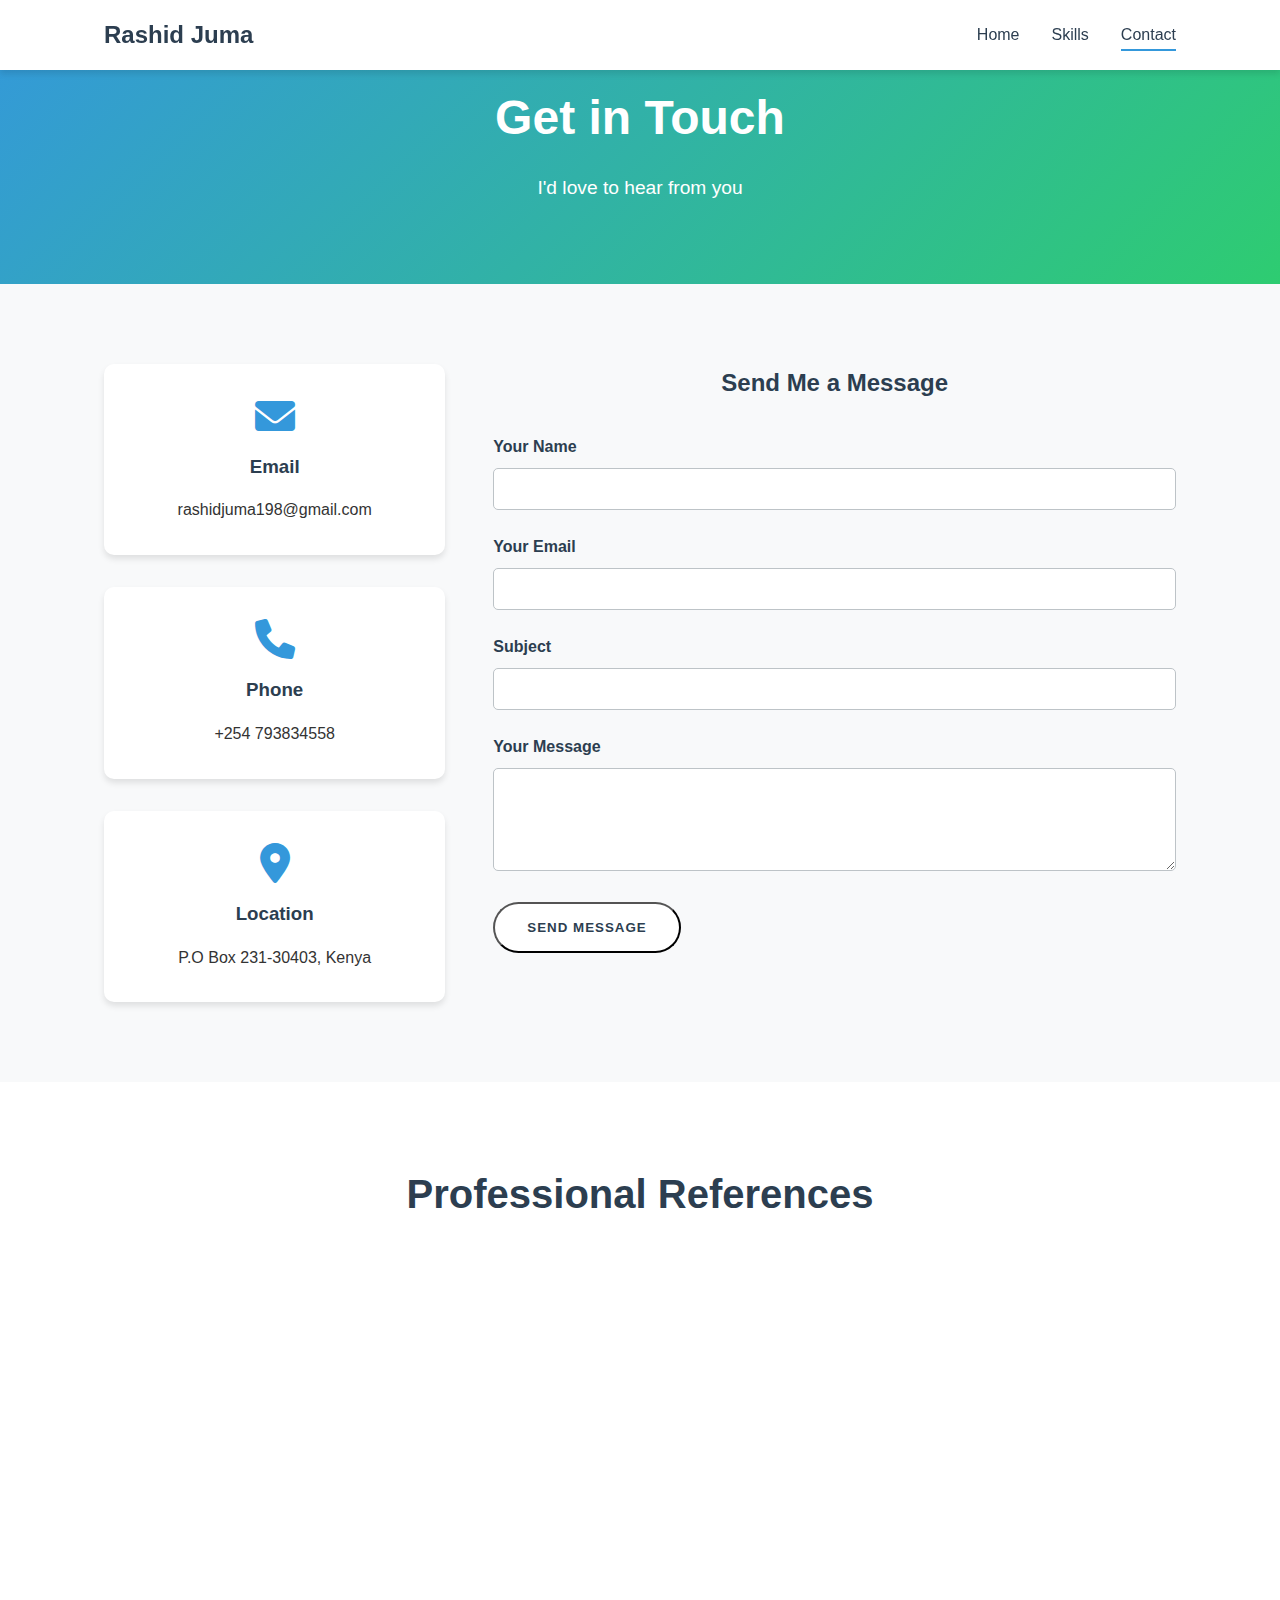
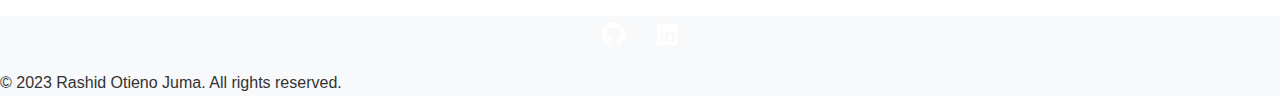
==== contact.html @ 8a2f4b9f "This is my portfolio" ====
<!DOCTYPE html>
<html lang="en">
<head>
    <meta charset="UTF-8">
    <meta name="viewport" content="width=device-width, initial-scale=1.0">
    <title>Rashid Otieno Juma - Contact</title>
    <link rel="stylesheet" href="styles/style.css">
    <link rel="stylesheet" href="https://cdnjs.cloudflare.com/ajax/libs/font-awesome/6.0.0-beta3/css/all.min.css">
</head>
<body>
    <header>
        <nav>
            <div class="logo">Rashid Juma</div>
            <ul class="nav-links">
                <li><a href="index.html">Home</a></li>
                <li><a href="skills.html">Skills</a></li>
                <li><a href="contact.html" class="active">Contact</a></li>
            </ul>
            <div class="burger">
                <div class="line1"></div>
                <div class="line2"></div>
                <div class="line3"></div>
            </div>
        </nav>
    </header>

    <section class="page-header">
        <h1>Get in Touch</h1>
        <p>I'd love to hear from you</p>
    </section>

    <section class="contact-container">
        <div class="contact-info">
            <div class="contact-card">
                <i class="fas fa-envelope"></i>
                <h3>Email</h3>
                <p>rashidjuma198@gmail.com</p>
            </div>
            <div class="contact-card">
                <i class="fas fa-phone"></i>
                <h3>Phone</h3>
                <p>+254 793834558</p>
            </div>
            <div class="contact-card">
                <i class="fas fa-map-marker-alt"></i>
                <h3>Location</h3>
                <p>P.O Box 231-30403, Kenya</p>
            </div>
        </div>

        <div class="contact-form">
            <h2>Send Me a Message</h2>
            <form action="https://formspree.io/f/xpwppjzp" method="POST" id="contactForm">
                <div class="form-group">
                    <label for="name">Your Name</label>
                    <input type="text" id="name" name="name" required>
                </div>
                <div class="form-group">
                    <label for="email">Your Email</label>
                    <input type="email" id="email" name="email" required>
                </div>
                <div class="form-group">
                    <label for="subject">Subject</label>
                    <input type="text" id="subject" name="subject" required>
                </div>
                <div class="form-group">
                    <label for="message">Your Message</label>
                    <textarea id="message" name="message" rows="5" required></textarea>
                </div>
                <button type="submit" class="btn primary-btn">Send Message</button>
            </form>
            <div id="formStatus"></div>
        </div>
    </section>

    <section class="references">
        <h2>Professional References</h2>
        <div class="reference-cards">
            <div class="reference-card">
                <h3>Mr. Benjamin Wanyama</h3>
                <p>Senior Lecturer In Software Development</p>
                <p>Emobilis Technology Training Institute</p>
                <p><i class="fas fa-phone"></i> +254 714 359 957</p>
                <p><i class="fas fa-envelope"></i> kingwanyama01@gmail.com</p>
            </div>
            <div class="reference-card">
                <h3>Mr. Anthony Nzuki</h3>
                <p>2X AWS Certified | AWS Cloud Technology Trainer</p>
                <p>Emobilis Technology Training Institute</p>
                <p><i class="fas fa-phone"></i> +254 703 857 404</p>
                <p><i class="fas fa-envelope"></i> anthony.nzuki@aws.ajiraemobilis.org</p>
            </div>
            <div class="reference-card">
                <h3>Dr. Cyprian Odoli</h3>
                <p>Station Coordinator, Kenya Marine and Fisheries Research Institute (KMFRI)</p>
                <p>Baringo Station</p>
                <p><i class="fas fa-phone"></i> +254 703 825 872</p>
                <p><i class="fas fa-envelope"></i> cogombe@yahoo.com</p>
            </div>
        </div>
    </section>

    <footer>
        <div class="social-links">
            <a href="https://github.com/RashidJuma198" target="_blank"><i class="fab fa-github"></i></a>
            <a href="https://linkedin.com/in/rashid-juma-963497194" target="_blank"><i class="fab fa-linkedin"></i></a>
        </div>
        <p>&copy; 2023 Rashid Otieno Juma. All rights reserved.</p>
    </footer>

    <script src="js/script.js"></script>
    <script>
        document.getElementById('contactForm').addEventListener('submit', function(e) {
            e.preventDefault();
            
            const name = document.getElementById('name').value;
            const email = document.getElementById('email').value;
            const subject = document.getElementById('subject').value;
            const message = document.getElementById('message').value;
            
            if (!name || !email || !subject || !message) {
                showFormStatus('error', 'Please fill in all fields');
                return;
            }
            
            // Submit form using fetch API
            fetch('https://formspree.io/f/xpwppjzp', {
                method: 'POST',
                headers: {
                    'Accept': 'application/json',
                    'Content-Type': 'application/json',
                },
                body: JSON.stringify({
                    name: name,
                    email: email,
                    subject: subject,
                    message: message
                })
            })
            .then(response => {
                if (response.ok) {
                    showFormStatus('success', 'Message sent successfully!');
                    document.getElementById('contactForm').reset();
                } else {
                    throw new Error('Error sending message');
                }
            })
            .catch(error => {
                showFormStatus('error', 'Error sending message. Please try again later.');
                console.error('Error sending email:', error);
            });
        });
        
        function showFormStatus(type, message) {
            const statusElement = document.getElementById('formStatus');
            statusElement.classList.remove('success', 'error');
            statusElement.classList.add(type);
            statusElement.textContent = message;
            statusElement.style.display = 'block';
            
            setTimeout(() => {
                statusElement.style.display = 'none';
            }, 5000);
        }
    </script>
</body>
</html>
---- styles/style.css ----
/* Base Styles */
:root {
    --primary-color: #3498db;
    --secondary-color: #2ecc71;
    --dark-color: #2c3e50;
    --light-color: #ecf0f1;
    --gray-color: #bdc3c7;
    --white-color: #ffffff;
    --shadow: 0 4px 6px rgba(0, 0, 0, 0.1);
    --transition: all 0.3s ease;
}

* {
    margin: 0;
    padding: 0;
    box-sizing: border-box;
}

body {
    font-family: 'Segoe UI', Tahoma, Geneva, Verdana, sans-serif;
    line-height: 1.6;
    color: #333;
    background-color: #f8f9fa;
}

a {
    text-decoration: none;
    color: var(--primary-color);
    transition: var(--transition);
}

a:hover {
    color: var(--secondary-color);
}

ul {
    list-style: none;
}

img {
    max-width: 100%;
}

/* Header & Navigation */
header {
    background-color: var(--white-color);
    box-shadow: var(--shadow);
    position: fixed;
    width: 100%;
    top: 0;
    z-index: 1000;
}

nav {
    display: flex;
    justify-content: space-between;
    align-items: center;
    padding: 1rem 5%;
    max-width: 1200px;
    margin: 0 auto;
}

.logo {
    font-size: 1.5rem;
    font-weight: 700;
    color: var(--dark-color);
}

.nav-links {
    display: flex;
}

.nav-links li {
    margin-left: 2rem;
}

.nav-links a {
    color: var(--dark-color);
    font-weight: 500;
    padding: 0.5rem 0;
    position: relative;
}

.nav-links a::after {
    content: '';
    position: absolute;
    width: 0;
    height: 2px;
    bottom: 0;
    left: 0;
    background-color: var(--primary-color);
    transition: var(--transition);
}

.nav-links a:hover::after,
.nav-links a.active::after {
    width: 100%;
}

.burger {
    display: none;
    cursor: pointer;
}

.burger div {
    width: 25px;
    height: 3px;
    background-color: var(--dark-color);
    margin: 5px;
    transition: var(--transition);
}

/* Hero Section */
.hero {
    display: flex;
    align-items: center;
    justify-content: space-between;
    padding: 8rem 5% 4rem;
    background: linear-gradient(135deg, var(--primary-color), var(--secondary-color));
    color: var(--white-color);
    min-height: 60vh;
}

.hero-content {
    flex: 1;
    padding-right: 2rem;
}

.hero h1 {
    font-size: 3.5rem;
    margin-bottom: 1rem;
}

.hero h2 {
    font-size: 2rem;
    margin-bottom: 1.5rem;
    opacity: 0.9;
}

.hero p {
    font-size: 1.2rem;
    margin-bottom: 2rem;
    max-width: 80%;
}

.hero-image {
    flex: 1;
    text-align: center;
}

.hero-image img {
    max-width: 350px;
    border-radius: 50%;
    box-shadow: var(--shadow);
}

/* Buttons */
.btn {
    display: inline-block;
    padding: 1rem 2rem;
    border-radius: 30px;
    font-weight: 600;
    cursor: pointer;
    transition: var(--transition);
    text-transform: uppercase;
    letter-spacing: 1px;
}

.primary-btn {
    background-color: var(--white-color);
    color: var(--dark-color);
}

.primary-btn:hover {
    background-color: var(--light-color);
    transform: translateY(-3px);
    box-shadow: 0 6px 12px rgba(0, 0, 0, 0.1);
}

.secondary-btn {
    background-color: transparent;
    color: var(--white-color);
    border: 2px solid var(--white-color);
}

.secondary-btn:hover {
    background-color: var(--white-color);
    color: var(--dark-color);
    transform: translateY(-3px);
    box-shadow: 0 6px 12px rgba(0, 0, 0, 0.1);
}

/* Highlights Section */
.highlights {
    padding: 5rem 5%;
    background-color: var(--white-color);
}

.highlights h2 {
    text-align: center;
    margin-bottom: 3rem;
    font-size: 2.5rem;
    color: var(--dark-color);
}

.highlight-cards {
    display: grid;
    grid-template-columns: repeat(auto-fit, minmax(250px, 1fr));
    gap: 2rem;
    max-width: 1200px;
    margin: 0 auto;
}

.card {
    background-color: var(--light-color);
    padding: 2rem;
    border-radius: 10px;
    box-shadow: var(--shadow);
    transition: var(--transition);
}

.card:hover {
    transform: translateY(-10px);
    box-shadow: 0 15px 30px rgba(0, 0, 0, 0.1);
}

.card i {
    font-size: 2.5rem;
    color: var(--primary-color);
    margin-bottom: 1rem;
}

.card h3 {
    margin-bottom: 1rem;
    color: var(--dark-color);
}

/* Education Section */
.education {
    padding: 5rem 5%;
    background-color: #f8f9fa;
}

.education h2 {
    text-align: center;
    margin-bottom: 3rem;
    font-size: 2.5rem;
    color: var(--dark-color);
}

.timeline {
    max-width: 800px;
    margin: 0 auto;
    position: relative;
}

.timeline-item {
    display: flex;
    flex-direction: column;
    align-items: flex-start;
    margin-bottom: 2rem;
    padding-left: 2rem;
    position: relative;
}

.timeline-item::before {
    content: '';
    position: absolute;
    left: 0;
    top: 0;
    height: 100%;
    width: 3px;
    background-color: var(--primary-color);
}

.timeline-item .date {
    background-color: var(--primary-color);
    color: var(--white-color);
    padding: 0.5rem 1rem;
    border-radius: 20px;
    font-size: 0.9rem;
    margin-bottom: 0.5rem;
}

/* Page Header */
.page-header {
    padding: 5rem 5%;
    background: linear-gradient(135deg, var(--primary-color), var(--secondary-color));
    color: var(--white-color);
    text-align: center;
}

.page-header h1 {
    font-size: 3rem;
    margin-bottom: 1rem;
}

.page-header p {
    font-size: 1.2rem;
}

/* Skills Page */
.skills-container {
    padding: 5rem 5%;
    max-width: 1200px;
    margin: 0 auto;
}

.skill-category {
    margin-bottom: 5rem;
}

.skill-category h2 {
    text-align: center;
    margin-bottom: 3rem;
    font-size: 2.5rem;
    color: var(--dark-color);
}

.skill-bars {
    max-width: 800px;
    margin: 0 auto;
}

.skill-item {
    margin-bottom: 1.5rem;
}

.skill-name {
    display: block;
    font-weight: 600;
    margin-bottom: 0.5rem;
    color: var(--dark-color);
}

.skill-bar {
    height: 10px;
    background-color: var(--light-color);
    border-radius: 5px;
    overflow: hidden;
}

.skill-level {
    height: 100%;
    background: linear-gradient(90deg, var(--primary-color), var(--secondary-color));
}

.skill-percent {
    float: right;
    margin-top: -1.5rem;
    background-color: var(--white-color);
    padding: 0.2rem 0.5rem;
    border-radius: 20px;
    font-size: 0.8rem;
    color: var(--dark-color);
}

.skill-grid {
    display: grid;
    grid-template-columns: repeat(auto-fit, minmax(300px, 1fr));
    gap: 2rem;
}

.skill-card {
    background-color: var(--white-color);
    padding: 2rem;
    border-radius: 10px;
    box-shadow: var(--shadow);
    transition: var(--transition);
    text-align: center;
}

.skill-card:hover {
    transform: translateY(-10px);
    box-shadow: 0 15px 30px rgba(0, 0, 0, 0.1);
}

.skill-card i {
    font-size: 2.5rem;
    color: var(--primary-color);
    margin-bottom: 1rem;
}

.skill-card h3 {
    margin-bottom: 1rem;
    color: var(--dark-color);
}

.certifications {
    display: grid;
    grid-template-columns: repeat(auto-fit, minmax(300px, 1fr));
    gap: 2rem;
    margin-top: 2rem;
}

.certification-card {
    background-color: var(--white-color);
    padding: 2rem;
    border-radius: 10px;
    box-shadow: var(--shadow);
    text-align: center;
    transition: var(--transition);
}

.certification-card:hover {
    transform: translateY(-10px);
    box-shadow: 0 15px 30px rgba(0, 0, 0, 0.1);
}

.certification-card img {
    max-width: 100px;
    margin-bottom: 1rem;
}

.certification-card h3 {
    margin-bottom: 0.5rem;
    color: var(--dark-color);
}

.certification-card p {
    margin-bottom: 1rem;
    color: var(--gray-color);
}

.certification-card a {
    color: var(--primary-color);
    font-weight: 600;
    display: inline-block;
}

/* Contact Page */
.contact-container {
    padding: 5rem 5%;
    display: grid;
    grid-template-columns: 1fr 2fr;
    gap: 3rem;
    max-width: 1200px;
    margin: 0 auto;
}

.contact-info {
    display: flex;
    flex-direction: column;
    gap: 2rem;
}

.contact-card {
    background-color: var(--white-color);
    padding: 2rem;
    border-radius: 10px;
    box-shadow: var(--shadow);
    display: flex;
    flex-direction: column;
    align-items: center;
    text-align: center;
    transition: var(--transition);
}

.contact-card:hover {
    transform: translateY(-10px);
    box-shadow: 0 15px 30px rgba(0, 0, 0, 0.1);
}

.contact-card i {
    font-size: 2.5rem;
    color: var(--primary-color);
    margin-bottom: 1rem;
}

.contact-card h3 {
    margin-bottom: 1rem;
    color: var(--dark-color);
}

.contact-form h2 {
    text-align: center;
    margin-bottom: 2rem;
    color: var(--dark-color);
}

.form-group {
    margin-bottom: 1.5rem;
}

.form-group label {
    display: block;
    margin-bottom: 0.5rem;
    color: var(--dark-color);
    font-weight: 600;
}

.form-group input,
.form-group textarea {
    width: 100%;
    padding: 0.8rem;
    border: 1px solid var(--gray-color);
    border-radius: 5px;
    font-family: inherit;
}

.form-group textarea {
    resize: vertical;
}

.references {
    padding: 5rem 5%;
    background-color: var(--white-color);
}

.references h2 {
    text-align: center;
    margin-bottom: 3rem;
    font-size: 2.5rem;
    color: var(--dark-color);
}

.reference-cards {
    display: grid;
    grid-template-columns: repeat(auto-fit, minmax(300px, 1fr));
    gap: 2rem;
    max-width: 1200px;
    margin: 0 auto;
}

.reference-card {
    background-color: var(--light-color);
    padding: 2rem;
    border-radius: 10px;
    box-shadow: var(--shadow);
    transition: var(--transition);
}

.reference-card:hover {
    transform: translateY(-10px);
    box-shadow: 0 15px 30px rgba(0, 0, 0, 0.1);
}

.reference-card h3 {
    color: var(--dark-color);
    margin-bottom: 0.5rem;
}

.reference-card p {
    margin-bottom: 0.5rem;
    color: var(--gray-color);
}

.footer {
    background-color: var(--dark-color);
    color: var(--white-color);
    padding: 2rem 5%;
    text-align: center;
}

.social-links {
    display: flex;
    justify-content: center;
    margin-bottom: 1rem;
}

.social-links a {
    color: var(--white-color);
    margin: 0 1rem;
    font-size: 1.5rem;
    transition: var(--transition);
}

.social-links a:hover {
    transform: translateY(-5px);
}

.footer p {
    margin-top: 1rem;
}

/* Responsive Design */
@media screen and (max-width: 992px) {
    .hero {
        flex-direction: column;
        text-align: center;
    }

    .hero-content {
        padding-right: 0;
        margin-bottom: 2rem;
    }

    .contact-container {
        grid-template-columns: 1fr;
    }

    .nav-links {
        position: absolute;
        right: 0;
        top: 70px;
        background-color: var(--white-color);
        flex-direction: column;
        align-items: center;
        width: 50%;
        transform: translateX(100%);
        transition: var(--transition);
        box-shadow: -5px 0 10px rgba(0, 0, 0, 0.1);
        height: 0;
        overflow: hidden;
    }

    .nav-links.active {
        transform: translateX(0);
        height: 100vh;
    }

    .burger {
        display: block;
    }

    .timeline-item {
        padding-left: 1rem;
    }

    .timeline-item::before {
        left: -5px;
    }

    .timeline-item .date {
        margin-left: -20px;
    }
}

@media screen and (max-width: 768px) {
    .hero h1 {
        font-size: 2.5rem;
    }

    .hero h2 {
        font-size: 1.5rem;
    }

    .nav-links li {
        margin: 1rem 0;
    }

    .contact-container {
        grid-template-columns: 1fr;
    }

    .contact-info,
    .contact-form {
        width: 100%;
    }

    .cta-buttons {
        flex-direction: column;
    }

    .cta-buttons .btn {
        margin-bottom: 1rem;
    }
}

@media screen and (max-width: 576px) {
    .hero h1 {
        font-size: 2rem;
    }

    .hero h2 {
        font-size: 1.2rem;
    }

    .hero p {
        font-size: 1rem;
    }

    .nav-links a::after {
        width: 100%;
    }

    .nav-links a:hover::after {
        width: 100%;
    }

    .timeline {
        padding-left: 1rem;
    }

    .timeline-item::before {
        left: -5px;
    }

    .timeline-item .date {
        margin-left: -20px;
    }
}

/* Form Status Messages */
#formStatus {
    margin-top: 2rem;
    padding: 1rem;
    border-radius: 5px;
    text-align: center;
    display: none;
}

#formStatus.success {
    background-color: #dff0d8;
    color: #3c763d;
    display: block;
}

#formStatus.error {
    background-color: #f2dede;
    color: #a94442;
    display: block;
}
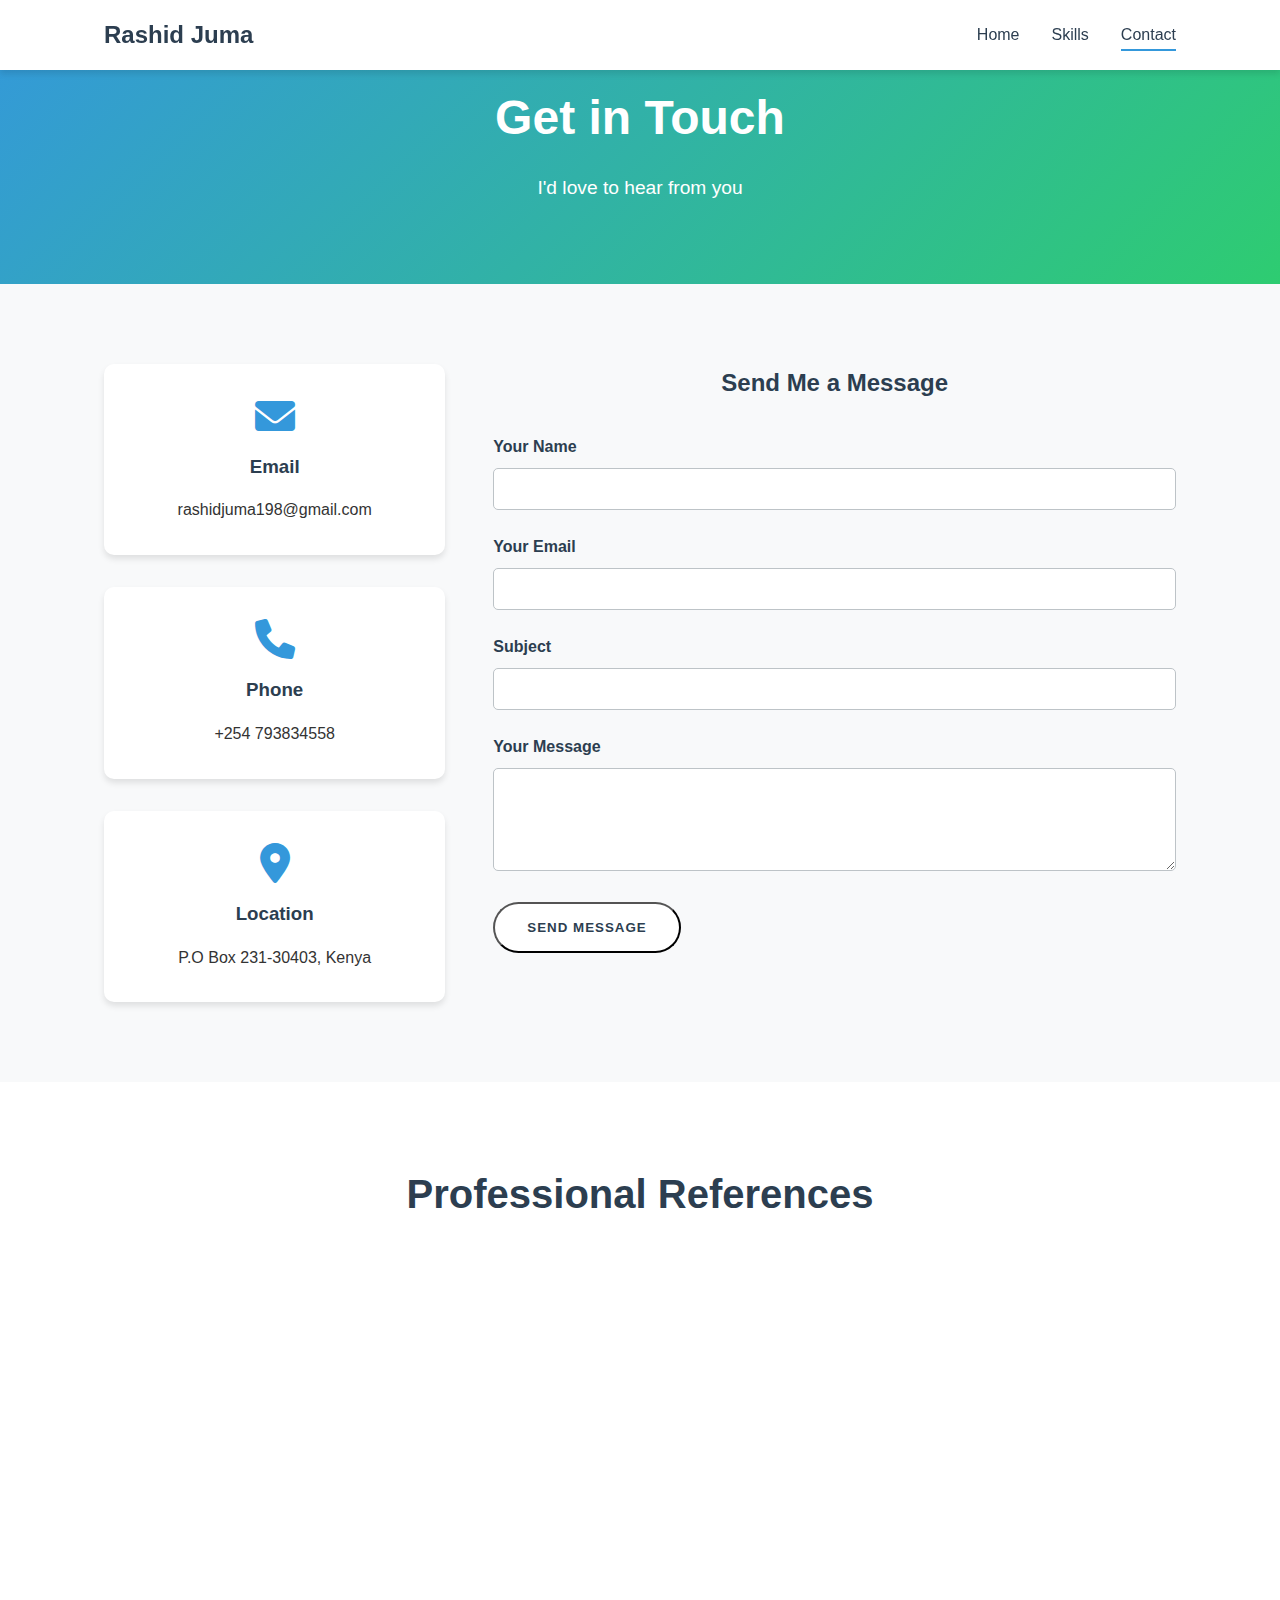
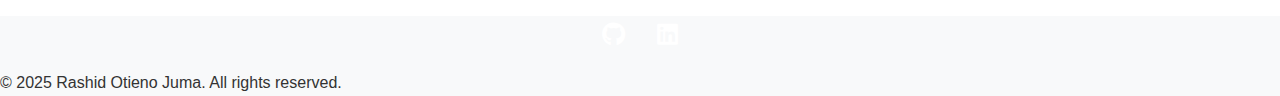
==== commit 10552054: "changes on copyright" ====
--- a/contact.html
+++ b/contact.html
@@ -105,7 +105,7 @@
             <a href="https://github.com/RashidJuma198" target="_blank"><i class="fab fa-github"></i></a>
             <a href="https://linkedin.com/in/rashid-juma-963497194" target="_blank"><i class="fab fa-linkedin"></i></a>
         </div>
-        <p>&copy; 2023 Rashid Otieno Juma. All rights reserved.</p>
+        <p>&copy; 2025 Rashid Otieno Juma. All rights reserved.</p>
     </footer>
 
     <script src="js/script.js"></script>
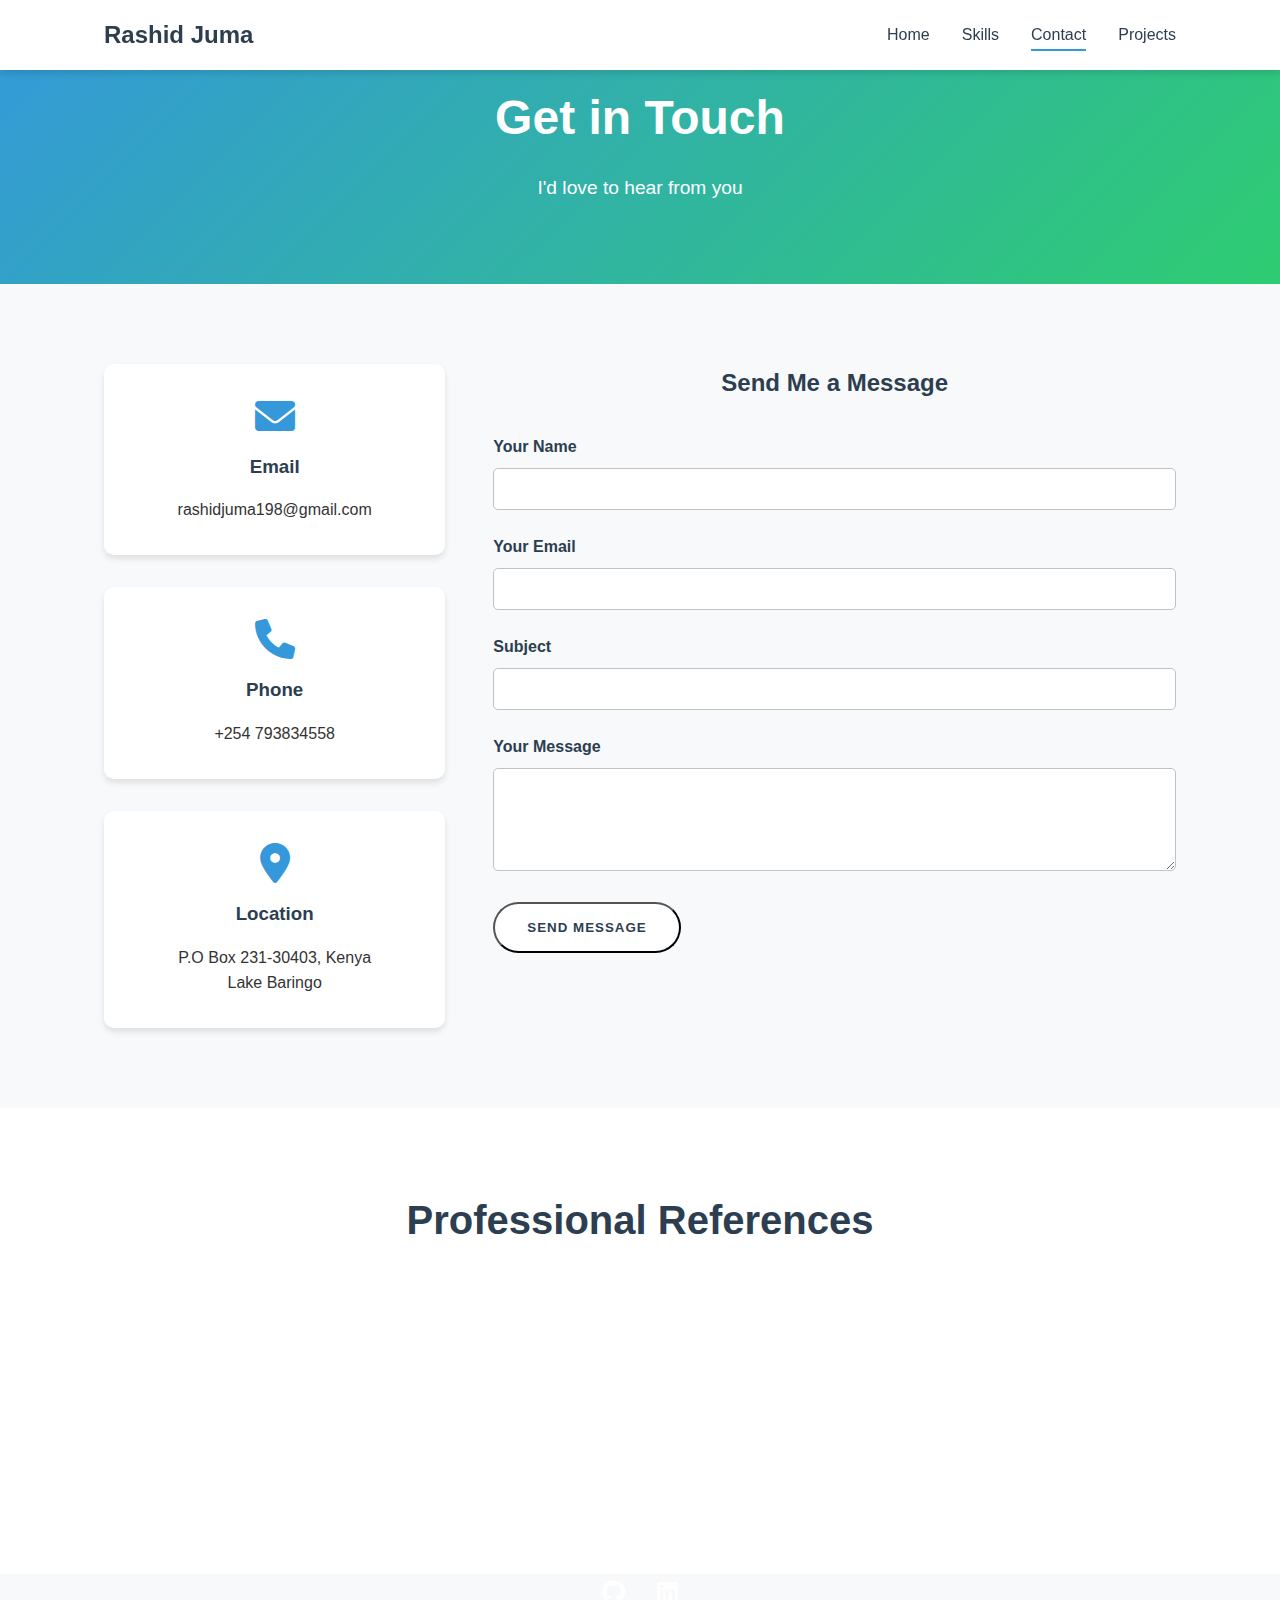
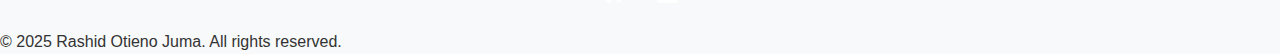
==== commit 451ec843: "Projects file added" ====
--- a/contact.html
+++ b/contact.html
@@ -15,6 +15,7 @@
                 <li><a href="index.html">Home</a></li>
                 <li><a href="skills.html">Skills</a></li>
                 <li><a href="contact.html" class="active">Contact</a></li>
+                <li><a href="projects.html">Projects</a></li>
             </ul>
             <div class="burger">
                 <div class="line1"></div>
@@ -45,6 +46,7 @@
                 <i class="fas fa-map-marker-alt"></i>
                 <h3>Location</h3>
                 <p>P.O Box 231-30403, Kenya</p>
+                <p>Lake Baringo</p>
             </div>
         </div>
 
@@ -80,22 +82,22 @@
                 <h3>Mr. Benjamin Wanyama</h3>
                 <p>Senior Lecturer In Software Development</p>
                 <p>Emobilis Technology Training Institute</p>
-                <p><i class="fas fa-phone"></i> +254 714 359 957</p>
-                <p><i class="fas fa-envelope"></i> kingwanyama01@gmail.com</p>
+                <!-- <p><i class="fas fa-phone"></i> +254 714 359 957</p>
+                <p><i class="fas fa-envelope"></i> kingwanyama01@gmail.com</p> -->
             </div>
             <div class="reference-card">
                 <h3>Mr. Anthony Nzuki</h3>
                 <p>2X AWS Certified | AWS Cloud Technology Trainer</p>
                 <p>Emobilis Technology Training Institute</p>
-                <p><i class="fas fa-phone"></i> +254 703 857 404</p>
-                <p><i class="fas fa-envelope"></i> anthony.nzuki@aws.ajiraemobilis.org</p>
+                <!-- <p><i class="fas fa-phone"></i> +254 703 857 404</p>
+                <p><i class="fas fa-envelope"></i> anthony.nzuki@aws.ajiraemobilis.org</p> -->
             </div>
             <div class="reference-card">
                 <h3>Dr. Cyprian Odoli</h3>
                 <p>Station Coordinator, Kenya Marine and Fisheries Research Institute (KMFRI)</p>
                 <p>Baringo Station</p>
-                <p><i class="fas fa-phone"></i> +254 703 825 872</p>
-                <p><i class="fas fa-envelope"></i> cogombe@yahoo.com</p>
+                <!-- <p><i class="fas fa-phone"></i> +254 703 825 872</p>
+                <p><i class="fas fa-envelope"></i> cogombe@yahoo.com</p> -->
             </div>
         </div>
     </section>
--- a/styles/style.css
+++ b/styles/style.css
@@ -710,4 +710,97 @@
     background-color: #f2dede;
     color: #a94442;
     display: block;
+}
+/* Add to styles/style.css */
+
+.projects-container {
+    padding: 5rem 5%;
+    background-color: var(--white-color);
+}
+
+.project-grid {
+    display: grid;
+    grid-template-columns: repeat(auto-fit, minmax(300px, 1fr));
+    gap: 2rem;
+    max-width: 1200px;
+    margin: 0 auto;
+}
+
+.project-card {
+    background-color: var(--light-color);
+    border-radius: 10px;
+    overflow: hidden;
+    box-shadow: var(--shadow);
+    transition: var(--transition);
+}
+
+.project-card:hover {
+    transform: translateY(-10px);
+    box-shadow: 0 15px 30px rgba(0, 0, 0, 0.1);
+}
+
+.project-image {
+    height: 200px;
+    overflow: hidden;
+}
+
+.project-image img {
+    width: 100%;
+    height: 100%;
+    object-fit: cover;
+    transition: var(--transition);
+}
+
+.project-card:hover .project-image img {
+    transform: scale(1.05);
+}
+
+.project-content {
+    padding: 1.5rem;
+}
+
+.project-content h2 {
+    margin-bottom: 1rem;
+    color: var(--dark-color);
+}
+
+.project-content p {
+    margin-bottom: 1.5rem;
+    color: var(--gray-color);
+}
+
+.project-tech {
+    display: flex;
+    flex-wrap: wrap;
+    gap: 0.5rem;
+    margin-bottom: 1.5rem;
+}
+
+.project-tech span {
+    background-color: var(--primary-color);
+    color: var(--white-color);
+    padding: 0.25rem 0.75rem;
+    border-radius: 20px;
+    font-size: 0.8rem;
+}
+
+.project-links {
+    display: flex;
+    gap: 1rem;
+}
+
+.project-links a {
+    flex: 1;
+}
+
+/* Add hidden class for animations */
+.hidden {
+    opacity: 0;
+    transform: translateY(20px);
+}
+
+.visible {
+    opacity: 1;
+    transform: translateY(0);
+    transition: opacity 0.5s ease, transform 0.5s ease;
 }